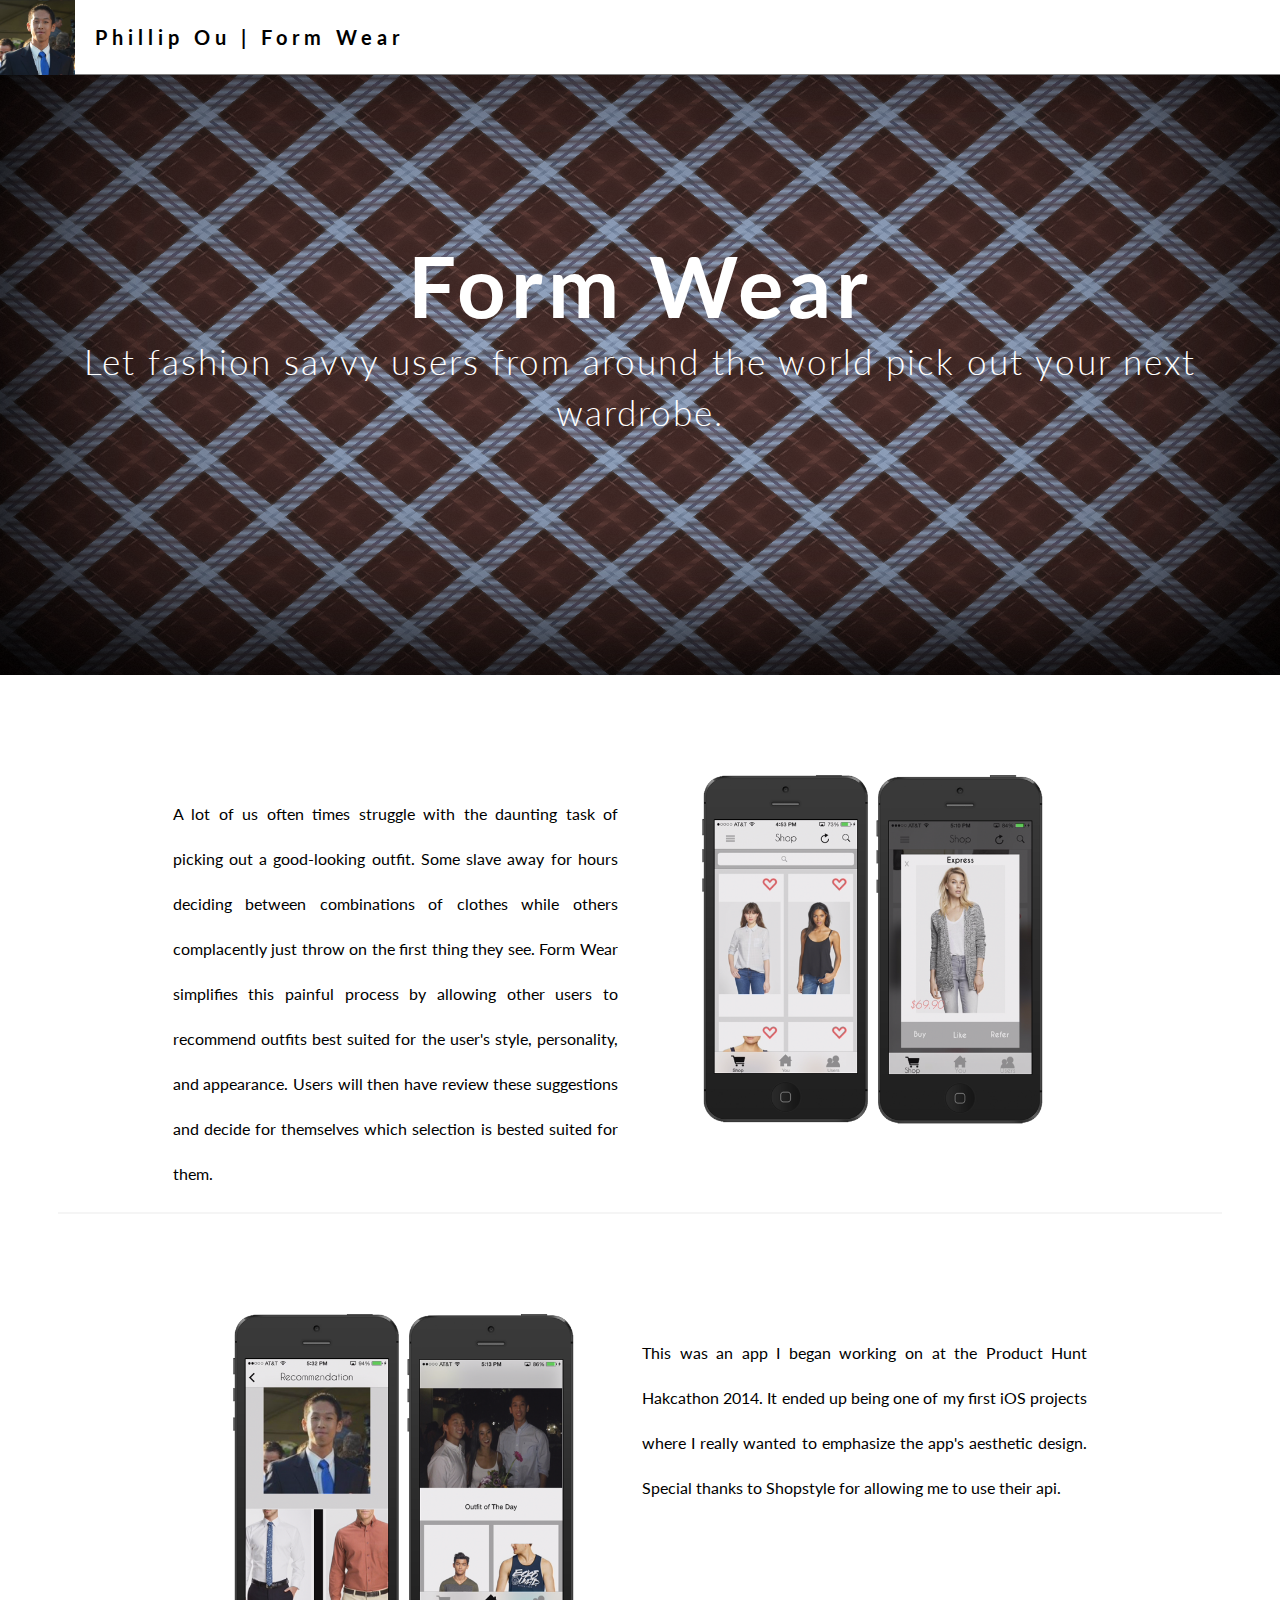
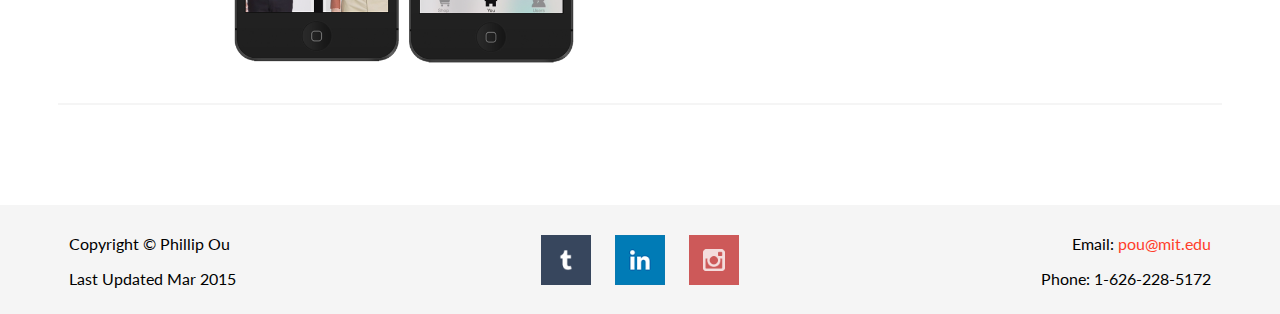
==== formwear.html @ 144b39db "adding project pages" ====
<!DOCTYPE html>
<html>
	<head> 
		<title>Phillip Ou | Form Wear</title>
		<link rel="stylesheet" type="text/css" href="css/main.css">
		<link rel="stylesheet" type="text/css" href="css/project.css">
		<script src="http://ajax.googleapis.com/ajax/libs/jquery/1.11.2/jquery.min.js"></script>
		<script src="javascript/app.js"></script>
	</head>

	<body>
		<nav> 
			<div class = "left-nav">
				<a href="index.html"><div id = "profile-logo" > </div></a>
				<p id="name">Phillip Ou | Form Wear</p>
			</div>
  		</nav>
  		<div class = "header-content" id = "formwear-banner">
				<h1>Form Wear</h1>
				<h2>Let fashion savvy users from around the world pick out your next wardrobe.</h2>
		</div>

  		<div class = "content">
  			
  			
  			<div class = "content-piece"> 
  				
  				<p> A lot of us often times struggle with the daunting task of picking out a good-looking outfit. Some slave away for hours deciding between combinations of clothes while others complacently just throw on the first thing they see. Form Wear simplifies this painful process by allowing other users to recommend outfits best suited for the user's style, personality, and appearance. Users will then have review these suggestions and decide for themselves which selection is bested suited for them.</p>
  				<img class = "photo" src="portfolio/FormWear-1.png" alt = "photo">
			</div>

			<div class = "content-piece"> 
				<img class = "photo" src="portfolio/FormWear-2.png" alt = "photo">
				<p>This was an app I began working on at the Product Hunt Hakcathon 2014. It ended up being one of my first iOS projects where I really wanted to emphasize the app's aesthetic design. Special thanks to Shopstyle for allowing me to use their api. </p>
  				
			</div>
  			
  		</div>



		<footer >
			<div id = "footer-container">
				
		        	<div id = "copyright">
		        		<p>Copyright &copy; Phillip Ou</p>
		        		<p>Last Updated Mar 2015</p>
		        	</div>

		        	<div id = "social-buttons"> 
		        		<a href="http://phillipou.tumblr.com/"><img src="social-icons/64-tumblr.png" alt = "Tumblr"></a>
		        		<a href="www.linkedin.com/pub/phillip-ou/73/b70/784/en"><img src="social-icons/64-linkedin.png" alt = "LinkedIn"></a>
		        		<a href="https://instagram.com/filupoh/"><img src="./social-icons/64-instagram.png" alt = "Instagram"></a>

		        	</div>

		        	<div id = "contact-info">
		        		<p>Email: <a href="mailto:pou@mit.edu">pou@mit.edu</a></p>
		        		<p>Phone: 1-626-228-5172 </p>
		        	</div>
		        
	        </div>
	    </footer>

	</body>
</html>
---- css/main.css ----
/*********************************
GLOBAL
*********************************/

/* orange: #ff3d2b;*/

@import url(http://fonts.googleapis.com/css?family=Lato:100,400,700);

*{
	box-sizing: border-box;
	-moz-box-sizing: border-box;
  	-webkit-box-sizing: border-box;
}

html, body {
    margin: 0;
    padding: 0;
    font-family: 'Lato';
    background: white;
}


/*********************************
NAVIGATION BAR
*********************************/
nav {
   position: absolute;
   top: 0px;
   float:top;
   max-width: 100%;
   width:100%;
   height:75px;
   background: white;

   border-width:0 0 1px 0 ;
   border-color:gray;
   border-style:solid;

}

nav .left-nav {
	list-style: none;
	float:left;
	display:block;
	height:100%;

}


#profile-logo {
	float:left;
	height:75px;
	width:75px;
	background: url("../images/POLogo.jpg") center;
	background-size: 100%;
	transition: all 200ms linear;
    transition-delay: 400ms;
}

#profile-logo:hover {
	background: url("../images/phillipouID.jpg") center;
	background-size: 100%;
}

#name {
	float:right;
	padding-left:20px;
	padding-top:5px;
	font-family: 'Lato';
	font-weight: 700;
	letter-spacing: 5px;
	font-size:20px;
}
nav .right-nav {
  float:right;
  list-style: none;
  margin: 25px 10px;
  padding-bottom:20px;
  padding-right:10px;

}

nav .right-nav li {
  display: inline-block; /* allows list items to be in blocks in a row */

}

nav .right-nav a, nav .right-nav a:visited {
	color:black;
	padding: 15px 10px;

	text-align: right;
	text-decoration: none;
	font-family: 'Lato';
	font-weight:500;

  
}

nav .right-nav a:hover {
	font-weight:500;
	color:#ff3d2b;


}

/*********************************
HEADER
*********************************/

.main-header {
	background: linear-gradient( rgba(0, 0, 0, 0.65) 60%, rgba(0, 0, 0, 0.15)),
				url('../images/boston_skyline.jpg') no-repeat;
	-moz-background-size:100% 100% ;
	-webkit-background-size:100% 100%;
	background-size:100% 100%;
    max-width: 100%;
    width:100%;
    
    height:675px;
  	max-height: 675px;
  	margin: 0 auto;
  	display:block;
    
}

.header-content {
	width: 85%;
	max-width:85%;
	margin: 75px auto;
	padding-top:260px;
    
}

.header-content h1,h2 {
	margin:auto;
    line-height:51px;
    text-align:center;
    color:white;


}

.header-content h1 {
	font-family: 'Lato';
	font-weight:700;
	font-size:85px;
	letter-spacing: 5px;
	margin-bottom: 25px;
}

.header-content h2 {
	font-family: 'Lato';
	font-weight:300;
	font-size:35px;
	letter-spacing: 2px;
	margin-bottom:10px;
}

.header-content button{
	height:60px; 
    width:155px; 
    background-color: transparent;
    color:#ff3d2b;
    font-family:'Lato';
    font-weight:400;
    font-size:20px;
    border-width:2px;
    border-color:#ff3d2b;
    border-style:solid;
    margin: 35px -75px; 
    position:relative;
    top:50%; 
    left:50%;
}

.header-content button a, .header-content button a:visited{
	text-decoration: none;
	color:inherit;
	background: transparent;
}

.header-content button:hover {
  display: inline-block;
  font-weight: 400;
  -webkit-transition-duration: 0.1s;
  transition-duration: 0.2s;
  background: #ff3d2b;
  color:white;

  
}
#learn-more-button a:hover{
	background: transparent;
}

/*********************************
ABOUT ME
*********************************/

#about {
	margin-bottom:100px;

}
#paragraph {
	width:48%;
	max-width:48%;
	padding-right:30px;
	padding-left:30px;
	margin-top:-10px;
	display:inline-block;
	text-align: justify;
	height:300px;
	background: transparent;
	font-weight: 400;
	line-height: 40px;


}




#collage {
	width:48%;
	margin-top: 20px;
	margin-right:30px;
	height:450px;
	float:right;

	background: url('../images/collage.png') no-repeat;
	-moz-background-size:100%;
	-webkit-background-size:100%;
	background-size:100%;
	

	
}

#quote {
	font-weight:400;
}

#quoter {
	font-weight:300;
	margin-bottom:50px;
}

/*********************************
SKILLS AND EDUATION 
*********************************/

.section-header {
	width:100%;
	max-width:100%;
	background: white;

	border-width:1px 0 0 0 ;
    border-color:rgba(245,245,245,1);
    border-style:solid;
    display:inline-block;

}

.section-header h1 {
	padding-top: 60px;
	padding-bottom:30px;
	max-width:100%;
	font-family: 'Lato';
	font-weight:700;
	position:relative;
	color:black;
	text-align:center;

}
.section-header span {
	font-weight:bold;
	color:#ff3d2b;
}

.skills-and-education .left {
	display: inline-block;
	vertical-align:top;
	padding-left:8%;
	width: 48%;
	height:200px;
	max-height:300px;


	
}

.skills-and-education .right {
	display: inline-block;
	vertical-align:top;
	padding-left:4%;
	width:48%;
	height:200px;
	max-height:300px;

}

.skills-and-education .right h3 {
	color:black;
	margin:left;
}

.section-title {
	font-weight:bold;
	font-size:20px;
	
}
#major {
	font-weight:500;
	font-size:15px;
	color:gray;
}

/*********************************
PORTFOLIO
*********************************/

.portfolio {

	background: white; /*rgba(240,240,240,1)*/
	border-width:1px 0 0 0 ;
    border-color:rgba(245,245,245,1);
    border-style:solid;
    margin-bottom:20px;
    display:inline-block;


}



.project {
	height:200px;
	margin-left:100px;
	margin-right:0px;
    display: inline-block;
    margin-bottom:50px;
    width:80%;


}

.project-logo {
	width:200px;
	height:200px;
    margin: 0px auto;
    float:right;
    border-width:2px;
    border-color:rgba(245,245,245,1);
    border-style:solid;

}

.project h2 {
	color:black;
	text-align: left;
	margin-top:0px;
	padding-left:50px;
	font-weight:400;
	font-size:30px;


	
}

.project h3 {
	color:black;
	padding-left:50px;
	font-weight:300;
	font-size:20px;


	
	
}

/*********************************
EXPERIENCE
*********************************/

.experience {
	width:100%;

}

.job {
	margin-left:100px;
	margin-right:100px;
    display: inline-block;
    margin-bottom:80px;
    width:80%;	
	
}

.job .job-logo {
	width:200px;
	height:200px;
    margin: 0px auto;
    float:left;
    border-width:2px;
    border-color:rgba(245,245,245,1);
    border-style:solid;
}

.job .company {
	color:black;
	text-align: left;
	margin-top:0px;
	padding-left:250px;
	font-weight:400;
	font-size:30px;


}

.job-title span {
	font-size:20px;
	font-weight:300;
	color:#ff3d2b;

}

.job-title {
	color:black;
	padding-left:250px;
	font-weight:400;
	font-size:20px;

	

}

/*.job:nth-of-type(odd) {
    float:left;
}

.job:nth-of-type(even) {
    float:right;
}*/

.job-description {
	color:black;
	padding-left:250px;
	font-weight:300;
	font-size:20px;

	
}

/*********************************
FOOTER
*********************************/

#footer-container {
	width:100%;
	padding-left: 10px;
	padding-right: 10px;
	text-align: center;
	background: rgba(245,245,245,1)

}


#copyright {
	display: inline-block;
	text-align: left;
	width:30%;
	
}


#social-buttons {
	display: inline-block;
	width:30%;
	text-align: center;

	
}

#social-buttons img{
	display: inline-block;
	margin-top:30px;
	margin-left: 10px;
	margin-right: 10px;
	width:50px;
	height:50px;
}

#contact-info {
	display: inline-block;
	width:30%;
	text-align: right;
	margin-bottom: 10px;

}

#contact-info p{
	
	text-align: right;
	margin-left:20px;
	margin-top:5px;
	
	
}

#contact-info a:link, #contact-info a:visited{
	text-decoration: none;
	color:#ff3d2b;
	
}

#contact-info a:hover {
	text-decoration: underline;
}

@media screen and (max-width:640px){

	html,body {
		
		max-width:100%;
		padding: 10px;
		overflow-x: hidden;
		
	
	}

	* {
		max-width: 100%

	}

	nav .right-nav li {
  		display: none; /* allows list items to be in blocks in a row */

	}

	.main-header {
    
    	height:375px;
  		max-height: 375px;
    
	}

	.header-content {

		padding-top:25px;
	    
	}

	.header-content h1,h2 {
		margin:auto;
	    line-height:51px;
	    text-align:center;
	    color:white;


	}

	.header-content h1 {
		font-family: 'Lato';
		font-weight:700;
		font-size:55px;
		letter-spacing: 5px;
		margin-bottom: 25px;
	}

	.header-content h2 {
		font-family: 'Lato';
		font-weight:300;
		font-size:25px;
		letter-spacing: 2px;
		margin-bottom:10px;
	}

	.header-content button{
		height:60px; 
	    width:155px; 
	    background-color: transparent;
	    color:#ff3d2b;
	    font-family:'Lato';
	    font-weight:400;
	    font-size:20px;
	    border-width:2px;
	    border-color:#ff3d2b;
	    border-style:solid;
	    margin: 35px -75px; 
	    position:relative;
	    top:50%; 
	    left:50%;
	}

	.header-content button a, .header-content button a:visited{
		text-decoration: none;
		color:inherit;
		background: transparent;
	}

	.header-content button:hover {
	  display: inline-block;
	  font-weight: 400;
	  -webkit-transition-duration: 0.1s;
	  transition-duration: 0.2s;
	  background: #ff3d2b;
	  color:white;

	  
	}
	#learn-more-button a:hover{
		background: transparent;
	}


	/**********************
	ABOUT ME
	***********************/
	#paragraph {
		width:98%;
		max-width:98%;
		text-align: justify;
		padding:0;

	}

	#collage {
		width:100%;
		height:300px;
		display: block;
		
		margin-right:0;
		padding:0;
	}

	/**********************
	SKILLS AND EDUCATION
	***********************/

	.skills-and-education .left {
		width: 98%;
		height:200px;
		max-height:300px;
		margin-bottom: 10px;
		padding:0;
		text-align: center;

	}

	.skills-and-education .right {
		display: inline-block;
		width:98%;
		height:200px;
		max-height:300px;
		padding:0;
		margin-bottom:50px;
		text-align: center;
		
	}

	.section-title {
		font-weight:bold;
		font-size:20px;
		text-align: center;
		padding:0;
	}

	/**********************
	PORTFOLIO
	***********************/

	.portfolio {
	    margin-bottom:20px;
	    text-align: justify;
	    width:100%;
	    padding:0;

	}



	.project {
	    height:150px;
	    margin-top:25px;
	    margin-left:5px;
	    width:100%;
	    padding:0;
	    


	}

	.project-logo {
		margin: auto 25%;
		width:125px;
		height:125px;
		margin: 0;
		padding:0;
		float:right;
	    
	}

	.project h2 {
		text-align: left;
		margin-top:0px;
		padding-left:0px;
		padding:0;
		
	}
	.project h3 {
		text-align: left;
		margin-top:0px;
		padding-left:0px;
		font-size: 12px;
		font-weight: 400;
		padding:0;
		
	}

	/**********************
	EXPERIENCE
	***********************/
	.experience {
		width:100%;
		margin-bottom:0px;
		margin-top: 0;
		padding:0;
	}

	.job {
		margin-left: 0;
		padding-left:0;
		
	    margin-top:0px;
	    width:98%;
	    padding:0;
	    

		
	}

	.job .job-logo {
	    margin: 0 0;
	    padding:0;
	    width:125px;
	    height:125px;
	    
	    
	}

	.job .company {
		color:black;
		margin-left:130px;
		margin-top:0px;
		padding-left:0;
		font-weight:400;
		font-size:25px;
		margin-bottom:0;
		


	}

	.job .job-title span {
		font-size:15px;
		font-weight:300;
		color:#ff3d2b;
		padding:0;

	}

	.job .job-title {
		color:black;
		padding-left:0px;
		font-weight:400;
		font-size:15px;
		text-align: left;
		margin-top: 0;
		margin-left:130px;


	}

	.job .job-description {
		color:black;
		text-align:left;
		padding-left:0px;
		font-weight:400;
		font-size:12px;
		margin-left: 130px;
		margin-top:0px;
	
	}

	/*********************************
	FOOTER
	*********************************/

	#footer-container {
		width:100%;

		text-align: left

	}


	#copyright {
		
		text-align: left;
		width:100%;
		
	}

	#copyright p {
		display: inline-block;
		padding:0 25px;
	}


	#social-buttons {
		display:none;

		
	}

	#social-buttons img{
		display: inline-block;
		margin-top:30px;
		margin-left: 10px;
		margin-right: 10px;
		width:50px;
		height:50px;
	}

	#contact-info {
		
		display:none;

	}
---- css/project.css ----
#storyview-banner {
	background: linear-gradient( rgba(0, 0, 0, 0.65) 60%, rgba(0, 0, 0, 0.15)),
				url('../portfolio/storyview-banner.jpg') no-repeat;
	-moz-background-size:100% 100% ;
	-webkit-background-size:100% 100%;
	background-size:100% 100%;
    max-width: 100%;
    width:100%;
    
    height:675px;
  	max-height: 675px;
  	margin: 0;
  	display:block;
    
}

#rascal-banner {
  background: url('../portfolio/rascal-banner.jpg') no-repeat;
  -moz-background-size:100% 100% ;
  -webkit-background-size:100% 100%;
  background-size:100% 100%;
    max-width: 100%;
    width:100%;
    
    height:675px;
    max-height: 675px;
    margin: 0;
    display:block;
    
}

#formwear-banner {
  background: url('../portfolio/formwear-banner.png') no-repeat;
  -moz-background-size:100% 100% ;
  -webkit-background-size:100% 100%;
  background-size:100% 100%;
    max-width: 100%;
    width:100%;
    
    height:675px;
    max-height: 675px;
    margin: 0;
    display:block;
    
}

.header-content {
	width: 85%;
	max-width:85%;
	margin: 25% auto;
	padding-top:260px;
    
}

.content {
	margin-top:50px;
	width:94%;
	margin-left:3%;
	margin-right:3%;
	padding-left:20px;
	padding-right:20px;
	text-align: center;

}

.content-piece {
	margin: 100px 0px;
	border-style:solid;
	border-width:0 0 2px 0;
	border-color:rgba(245,245,245,1);
}

.content-piece .photo {

	width:40%;
	display:inline-block;
	margin:0 0;
	vertical-align:top;
	padding-bottom:40px;
	
}

iframe {
	padding-right: 20px;
	margin-bottom:80px;
}

.content-piece p {
	width:40%;
	margin-left:0;
	text-align:justify;
	display:inline-block;
	font-weight:400;
	vertical-align: top;
	line-height:45px;
	padding-right:20px;
}

@media screen and (max-width:640px){

	.content-piece {
	margin: 100px 0px;
	border-style:solid;
	border-width:0 0 2px 0;
	border-color:rgba(245,245,245,1);
	}

	.content-piece .photo {

		width:90%;
		
	}

	.content-piece p {
		width:90%;
		text-align: center;
	}

}
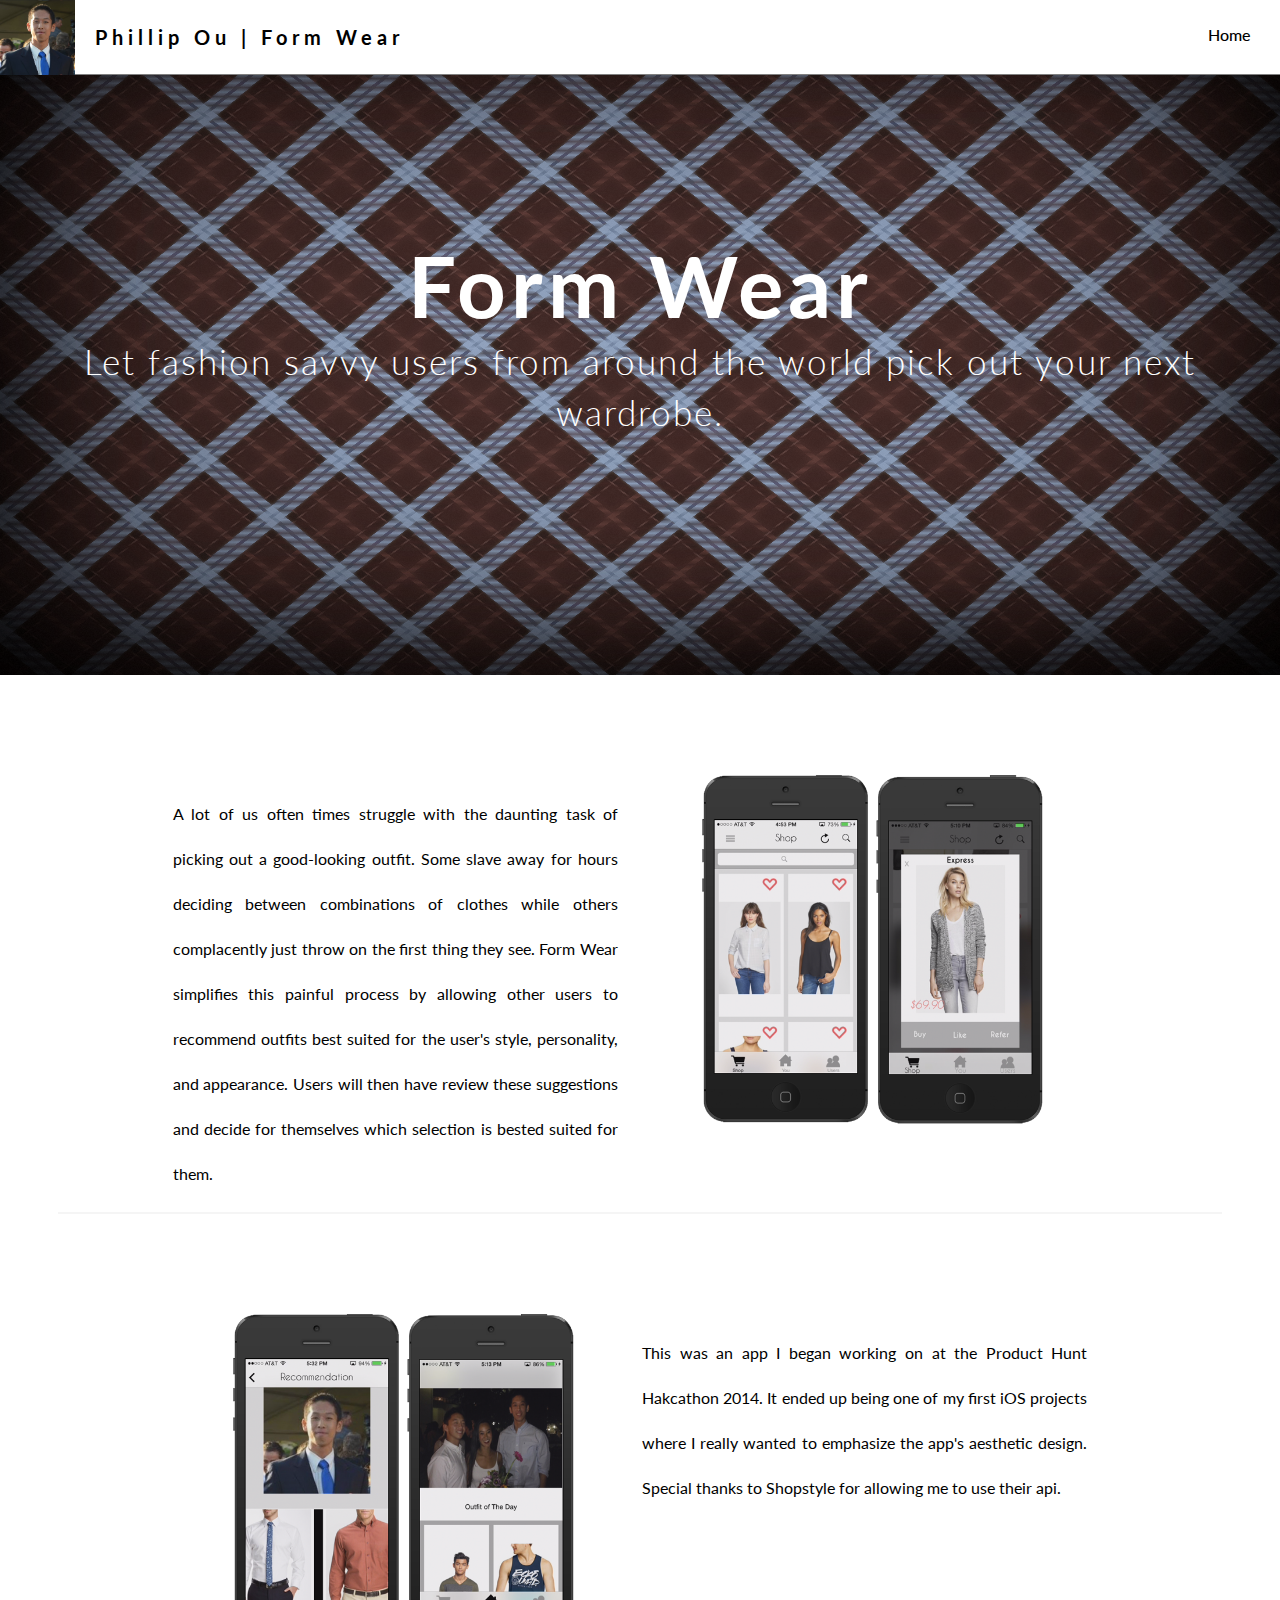
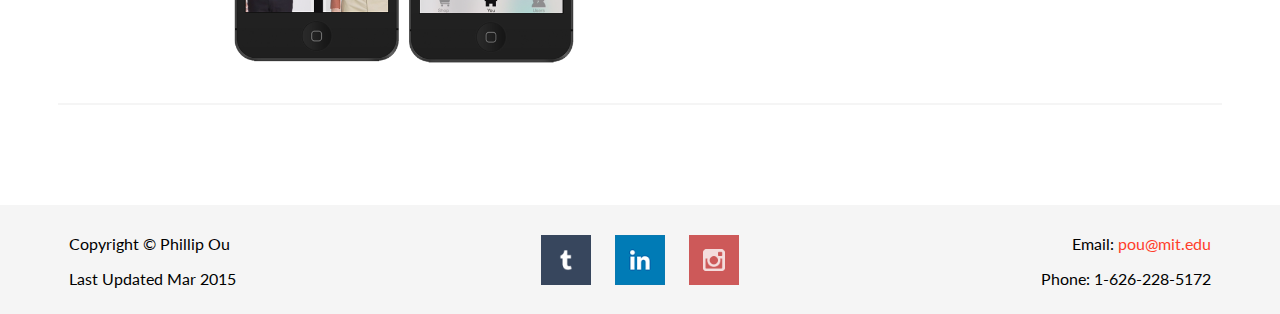
==== commit 4071b951: "done with website" ====
--- a/formwear.html
+++ b/formwear.html
@@ -6,6 +6,7 @@
 		<link rel="stylesheet" type="text/css" href="css/project.css">
 		<script src="http://ajax.googleapis.com/ajax/libs/jquery/1.11.2/jquery.min.js"></script>
 		<script src="javascript/app.js"></script>
+		<link rel="icon"  type="image/png" href="images/POLogo.jpg">
 	</head>
 
 	<body>
@@ -14,6 +15,9 @@
 				<a href="index.html"><div id = "profile-logo" > </div></a>
 				<p id="name">Phillip Ou | Form Wear</p>
 			</div>
+			<ul class = "right-nav"> 
+        		<li><a class="scroll-to-about" href = "index.html">Home</a></li>
+        	</ul>
   		</nav>
   		<div class = "header-content" id = "formwear-banner">
 				<h1>Form Wear</h1>
--- a/css/project.css
+++ b/css/project.css
@@ -37,6 +37,35 @@
     max-width: 100%;
     width:100%;
     
+    height:675px;
+    max-height: 675px;
+    margin: 0;
+    display:block;
+    
+}
+
+#audity-banner {
+  background: url('../portfolio/audity-banner.jpg') no-repeat;
+  -moz-background-size:100% 100% ;
+  -webkit-background-size:100% 100%;
+  background-size:100% 100%;
+    max-width: 100%;
+    width:100%;
+    
+    height:675px;
+    max-height: 675px;
+    margin: 0;
+    display:block;
+    
+}
+
+#stitch-banner {
+  background: url('../portfolio/stitch-banner.jpg') no-repeat;
+  -moz-background-size:100% 100% ;
+  -webkit-background-size:100% 100%;
+  background-size:100% 100%;
+    max-width: 100%;
+    width:100%;
     height:675px;
     max-height: 675px;
     margin: 0;
